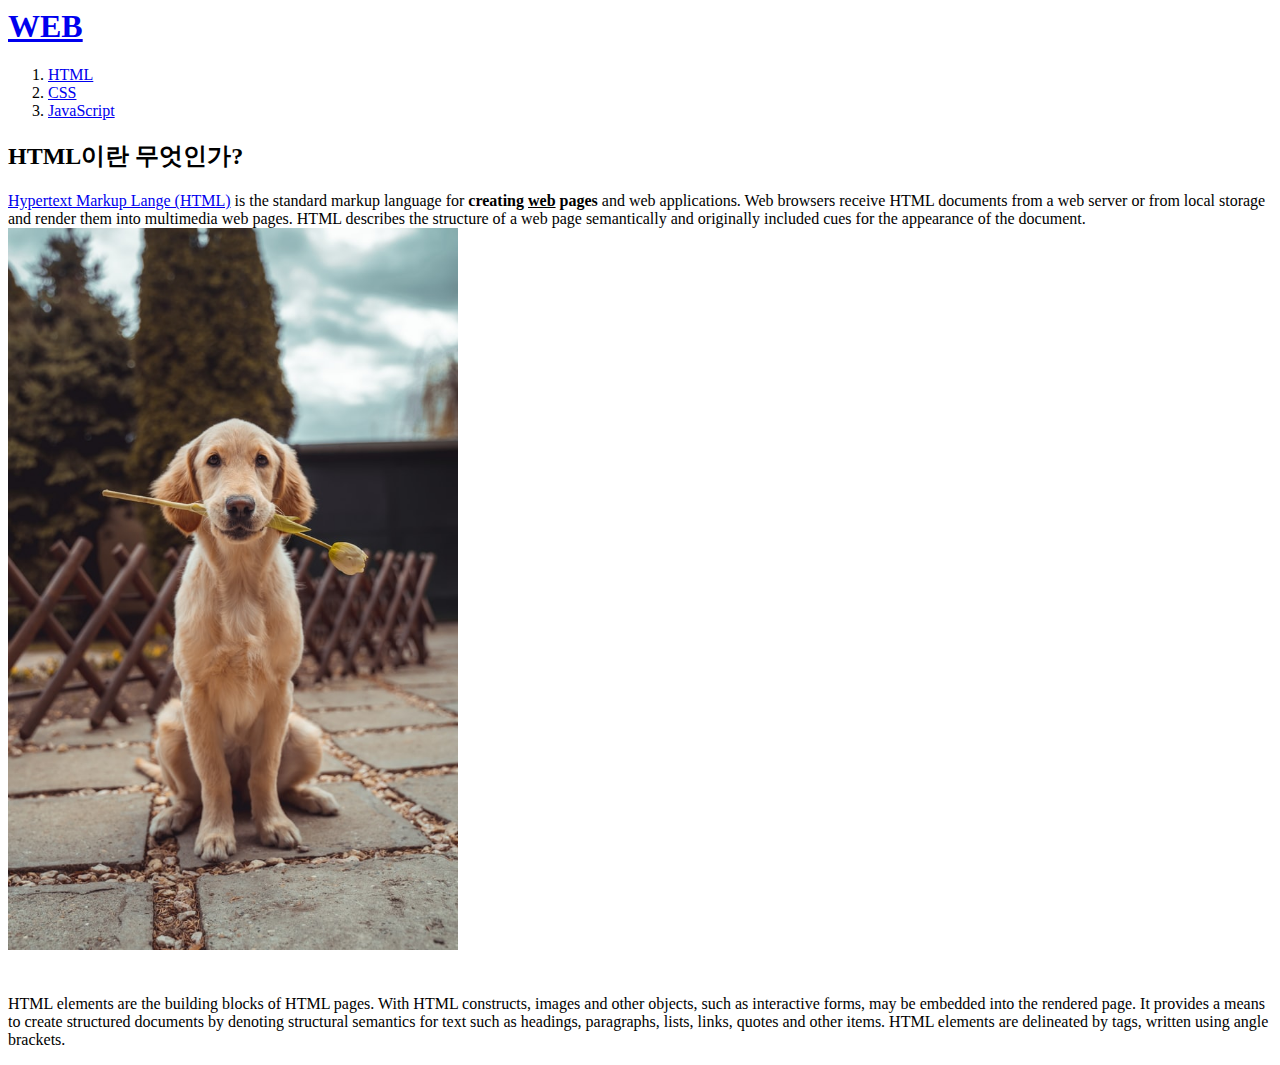
==== 1.html @ 66e9e12f "first version" ====
<!document html>
<html>
<head>
  <title>WEB1 - html</title>
  <meta charset="utf-8">
</head>

<boby>
  <h1><a href="index.html">WEB</a></h1>
  <ol>
    <li><a href="1.html">HTML</a></li>
    <li><a href="2.html">CSS</a></li>
    <li><a href="3.html">JavaScript</a></li>
  </ol>

  <h2>HTML이란 무엇인가?</h2>
  <p><a href="https://www.w3.org/TR/html51/" target="_blank" title="html5 speciification">Hypertext Markup Lange (HTML)</a>  is the standard markup language for <strong>creating <u>web</u> pages</strong> and web applications.
  Web browsers receive HTML documents from a web server or from local storage and render them into multimedia web pages. HTML describes
  the structure of a web page semantically and originally included cues for the appearance of the document.
  <img source src="coding.jpg" width="450">
  </p><p style="margin-top:45px">HTML elements are the building blocks of HTML pages. With HTML constructs, images and other objects,
  such as interactive forms, may be embedded into the rendered page. It provides a means to create structured documents by denoting
  structural semantics for text such as headings, paragraphs, lists, links, quotes and other items. HTML elements are delineated by tags,
  written using angle brackets.</p>
</body>
</html>
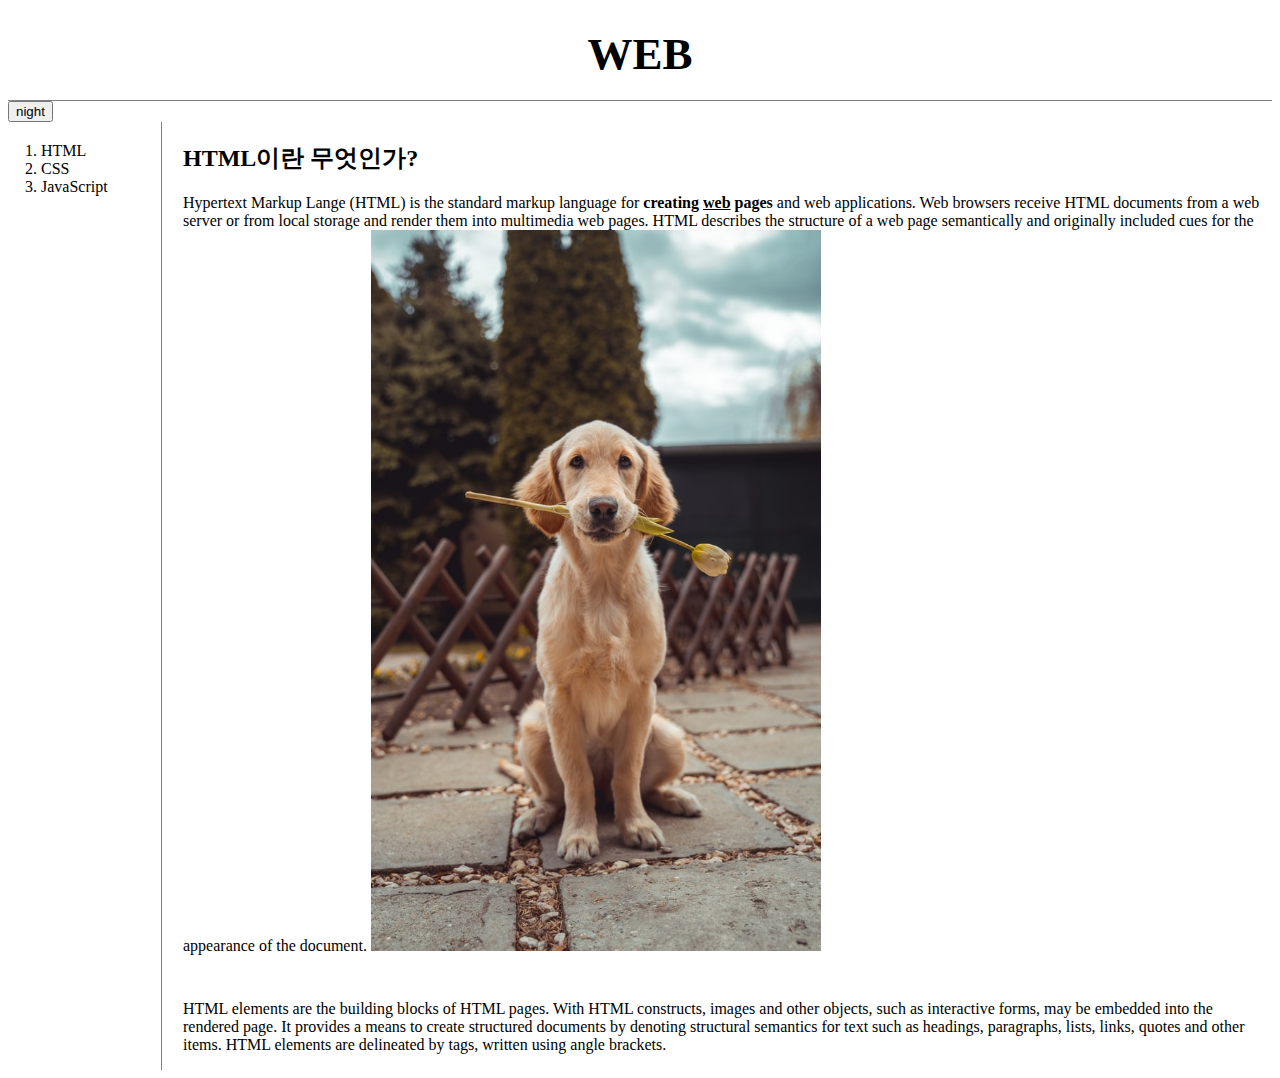
==== commit 297c99d0: "second version" ====
--- a/1.html
+++ b/1.html
@@ -3,24 +3,35 @@
 <head>
   <title>WEB1 - html</title>
   <meta charset="utf-8">
+  <link rel="stylesheet" href="style.css">
+  <script src="https://ajax.googleapis.com/ajax/libs/jquery/3.2.1/jquery.min.js"></script>
+  <script src="colors.js"></script>
 </head>
 
-<boby>
+<body>
   <h1><a href="index.html">WEB</a></h1>
-  <ol>
-    <li><a href="1.html">HTML</a></li>
-    <li><a href="2.html">CSS</a></li>
-    <li><a href="3.html">JavaScript</a></li>
-  </ol>
+  <input id="night_day" type="button" value="night" onclick="
+    nightDayHandler(this);
+  ">
+  <div id="grid">
+    <ol>
+      <li><a href="1.html">HTML</a></li>
+      <li><a href="2.html">CSS</a></li>
+      <li><a href="3.html">JavaScript</a></li>
+    </ol>
 
-  <h2>HTML이란 무엇인가?</h2>
-  <p><a href="https://www.w3.org/TR/html51/" target="_blank" title="html5 speciification">Hypertext Markup Lange (HTML)</a>  is the standard markup language for <strong>creating <u>web</u> pages</strong> and web applications.
-  Web browsers receive HTML documents from a web server or from local storage and render them into multimedia web pages. HTML describes
-  the structure of a web page semantically and originally included cues for the appearance of the document.
-  <img source src="coding.jpg" width="450">
-  </p><p style="margin-top:45px">HTML elements are the building blocks of HTML pages. With HTML constructs, images and other objects,
-  such as interactive forms, may be embedded into the rendered page. It provides a means to create structured documents by denoting
-  structural semantics for text such as headings, paragraphs, lists, links, quotes and other items. HTML elements are delineated by tags,
-  written using angle brackets.</p>
+    <div id = "article">
+      <h2>HTML이란 무엇인가?</h2>
+      <p><a href="https://www.w3.org/TR/html51/" target="_blank" title="html5 speciification">Hypertext Markup Lange (HTML)</a>  is the standard markup language for <strong>creating <u>web</u> pages</strong> and web applications.
+      Web browsers receive HTML documents from a web server or from local storage and render them into multimedia web pages. HTML describes
+      the structure of a web page semantically and originally included cues for the appearance of the document.
+      <img source src="coding.jpg" width="450">
+      </p><p style="margin-top:45px">HTML elements are the building blocks of HTML pages. With HTML constructs, images and other objects,
+      such as interactive forms, may be embedded into the rendered page. It provides a means to create structured documents by denoting
+      structural semantics for text such as headings, paragraphs, lists, links, quotes and other items. HTML elements are delineated by tags,
+      written using angle brackets.
+      </p>
+    </div>
+  </div>
 </body>
 </html>
--- a/style.css
+++ b/style.css
@@ -0,0 +1,47 @@
+<style>
+  body{
+    margin: 0;
+  }
+  a {
+    color:black;
+    text-decoration: none;
+  }
+  h1 {
+    font-size: 45px;
+    text-align: center;
+    border-bottom: 1px solid gray;
+    margin: 0;
+    padding: 20px;
+  }
+  ol{
+    border-right: 1px solid gray;
+    width: 100px;
+    margin: 0;
+    padding: 20px;
+  }
+
+  #grid ol{
+    padding-left: 33px;
+  }
+  #grid{
+    display: grid;
+    grid-template-columns: 150px 1fr;
+  }
+  #article{
+    padding-left: 25px;
+  }
+
+
+  @media(max-width: 800px){
+    #grid{
+      display: block;
+    }
+    h1 {
+      border-bottom: none;
+    }
+    ol{
+      border-right: none;
+    }
+  }
+
+</style>
